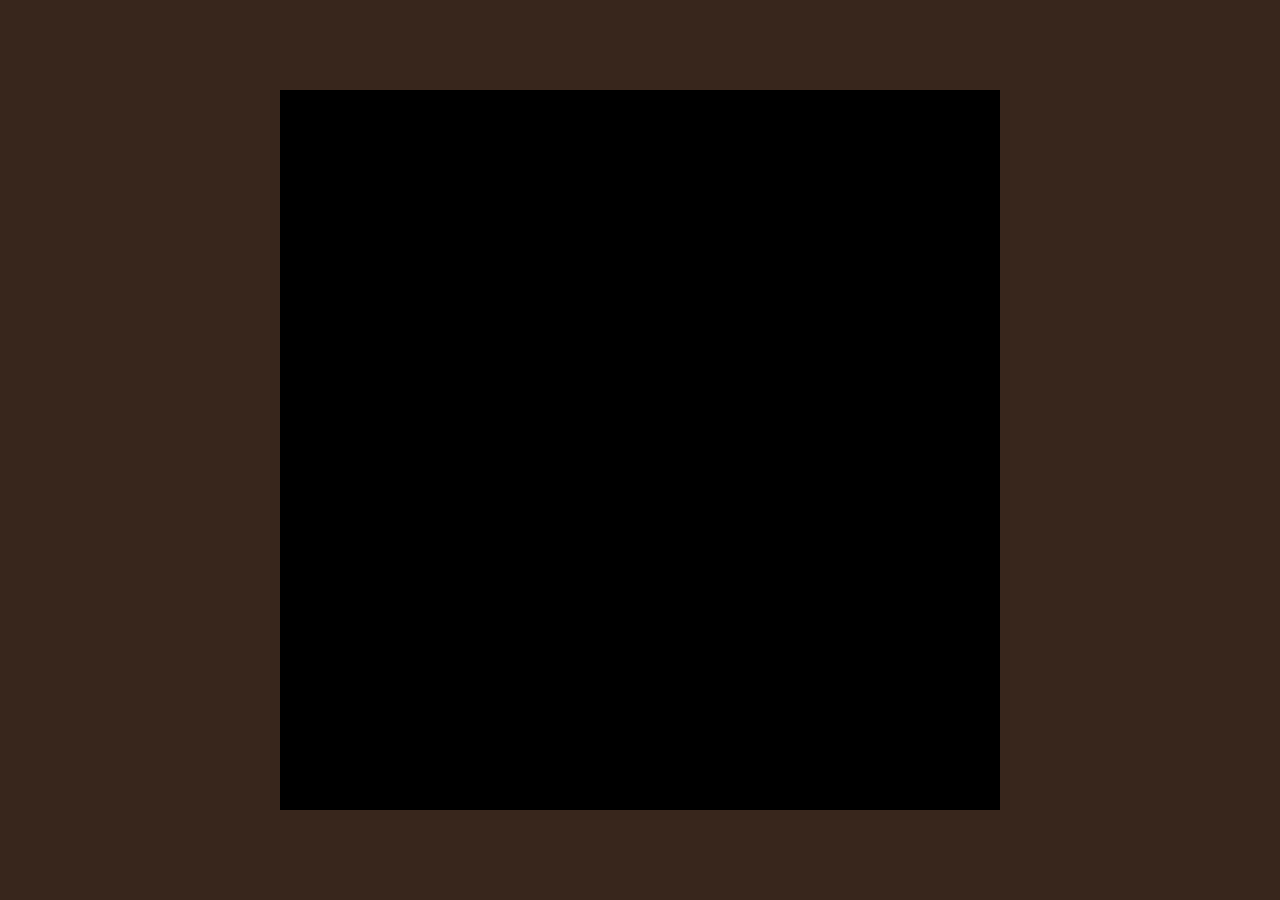
==== static/index.html @ 86757888 "autostart" ====
<!DOCTYPE html>
<html lang="en">
<head>
  <meta charset="UTF-8">
  <meta name="viewport" content="width=device-width, initial-scale=1.0">
  <title>Chess AI</title>
  <link rel="stylesheet" href="style.css">
</head>
<body>
  
  <div id="board"></div>
  
  <script src="script.js"></script>
</body>
</html>
---- static/style.css ----
body{
  background-color: rgb(56, 38, 28);
}

#board{
  width:80vh;
  height:80vh;
  background-color: black;
  margin: auto;
  margin-top: 10vh;
}

.tile{
  width: 10vh;
  height: 10vh;
  background-color: rgb(200, 189, 180);
  float: left;
}

.tile.white{
  background-color: rgb(75, 129, 39);
}

.piece{
  width: 8vh;
  height: 8vh;
  position: relative;
  top: 1vh;
  left: 1vh;

  background-image: url("image.png");
  background-size: 50vh;
}


.q{
  background-position-x: -85px;
}

.r{
  background-position-x: -335px;
}

.b{
  background-position-x: -170px;
}

.n{
  background-position-x: -255px;
}

.p{
  background-position-x: -420px;
}

.piece.black{
  background-position-y: 80px;
}

.tile.white:hover{
  background-color: rgb(119, 185, 81);
}

.tile:hover{
  background-color: rgb(221, 221, 221);
}
.tile.active, .tile.active:hover{
  background-color: red;
}
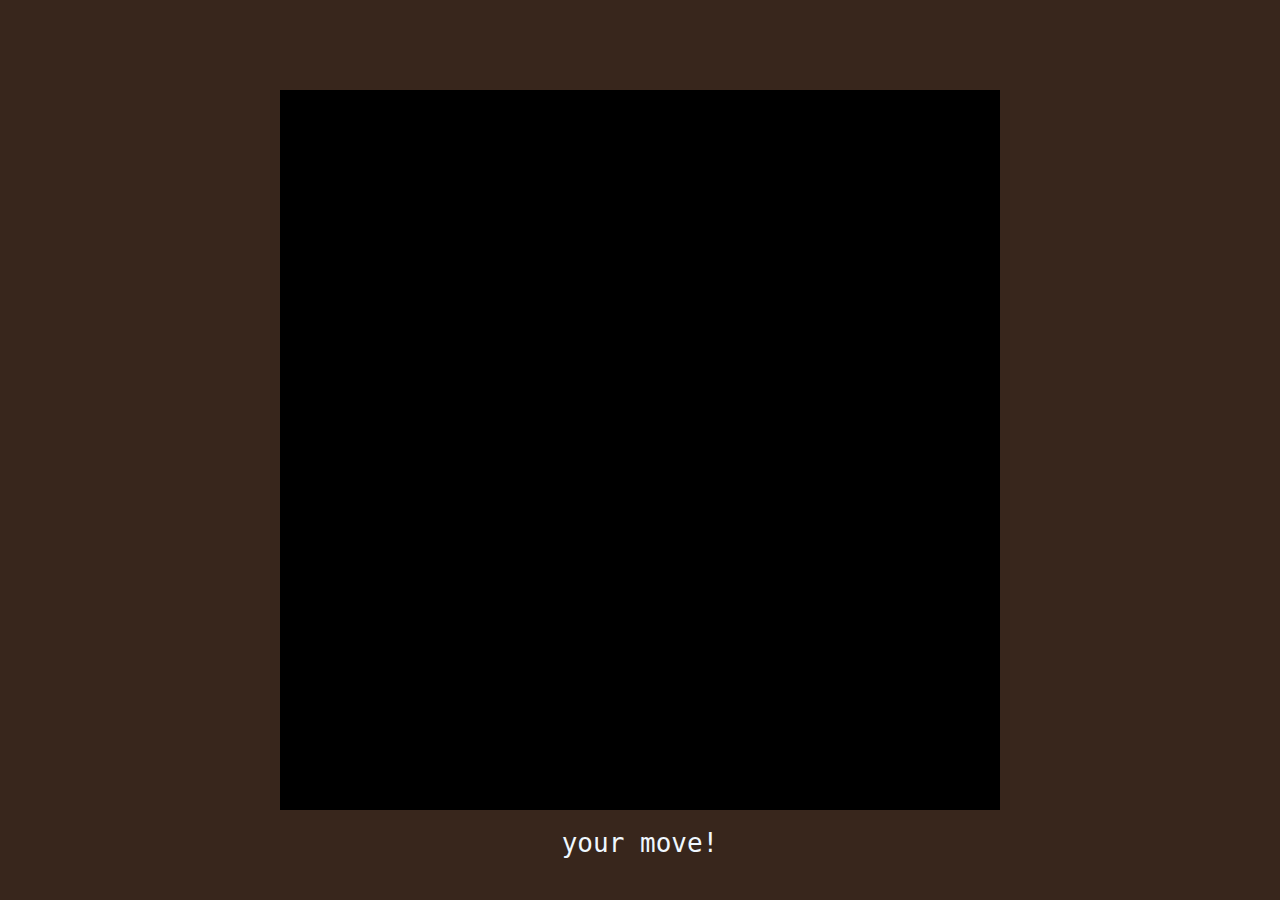
==== commit 0ce96faa: "ui fix" ====
--- a/static/index.html
+++ b/static/index.html
@@ -9,6 +9,7 @@
 <body>
   
   <div id="board"></div>
+  <p id="status">your move!</p>
   
   <script src="script.js"></script>
 </body>
--- a/static/style.css
+++ b/static/style.css
@@ -1,5 +1,6 @@
 body{
   background-color: rgb(56, 38, 28);
+  font-family: monospace;
 }
 
 #board{
@@ -34,27 +35,27 @@
 
 
 .q{
-  background-position-x: -85px;
+  background-position-x: -8.5vh;
 }
 
 .r{
-  background-position-x: -335px;
+  background-position-x: -33.5vh;
 }
 
 .b{
-  background-position-x: -170px;
+  background-position-x: -17vh;
 }
 
 .n{
-  background-position-x: -255px;
+  background-position-x: -25.5vh;
 }
 
 .p{
-  background-position-x: -420px;
+  background-position-x: -42vh;
 }
 
 .piece.black{
-  background-position-y: 80px;
+  background-position-y: 8vh;
 }
 
 .tile.white:hover{
@@ -66,4 +67,13 @@
 }
 .tile.active, .tile.active:hover{
   background-color: red;
+}
+
+#status{
+  color: aliceblue;
+  text-align: center;
+  width:20vh;
+  margin: auto;
+  margin-top: 2vh;
+  font-size: 2em;
 }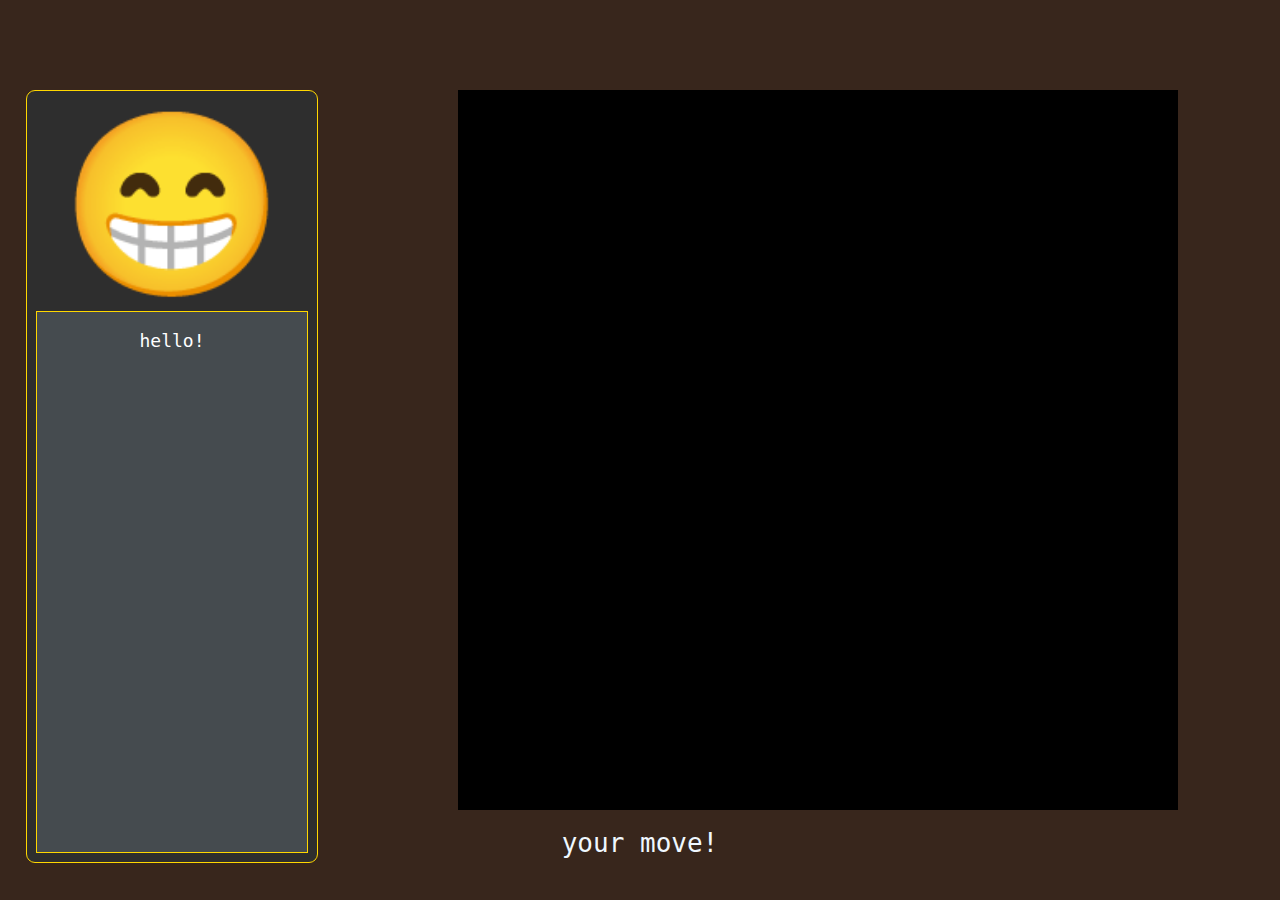
==== commit 48c23a9f: "status" ====
--- a/static/index.html
+++ b/static/index.html
@@ -8,6 +8,14 @@
 </head>
 <body>
   
+  <div id="character">
+    <div id="face">😁</div>
+    <div id="chat">
+      <p>hello!</p>
+    </div>
+    <!-- <input type="text"> -->
+  </div>
+
   <div id="board"></div>
   <p id="status">your move!</p>
   
--- a/static/style.css
+++ b/static/style.css
@@ -7,8 +7,8 @@
   width:80vh;
   height:80vh;
   background-color: black;
-  margin: auto;
   margin-top: 10vh;
+  margin-left: 50vh;
 }
 
 .tile{
@@ -76,4 +76,31 @@
   margin: auto;
   margin-top: 2vh;
   font-size: 2em;
+}
+
+#character{
+  position: absolute;
+  margin-left: 2vh;
+  background-color: rgb(46, 46, 46);
+  padding:1vh;
+  border-radius: 1vh;
+  border: 1px solid gold;
+  text-align: center  ;
+}
+
+#face{
+  font-size: 20vh;
+  margin: auto;
+}
+
+#chat{
+  background-color: rgb(69, 75, 79);
+  border: 1px solid gold;
+  width:30vh;
+  height: 60vh;
+}
+
+#chat>p{
+  color:white;
+  font-size: 2vh;
 }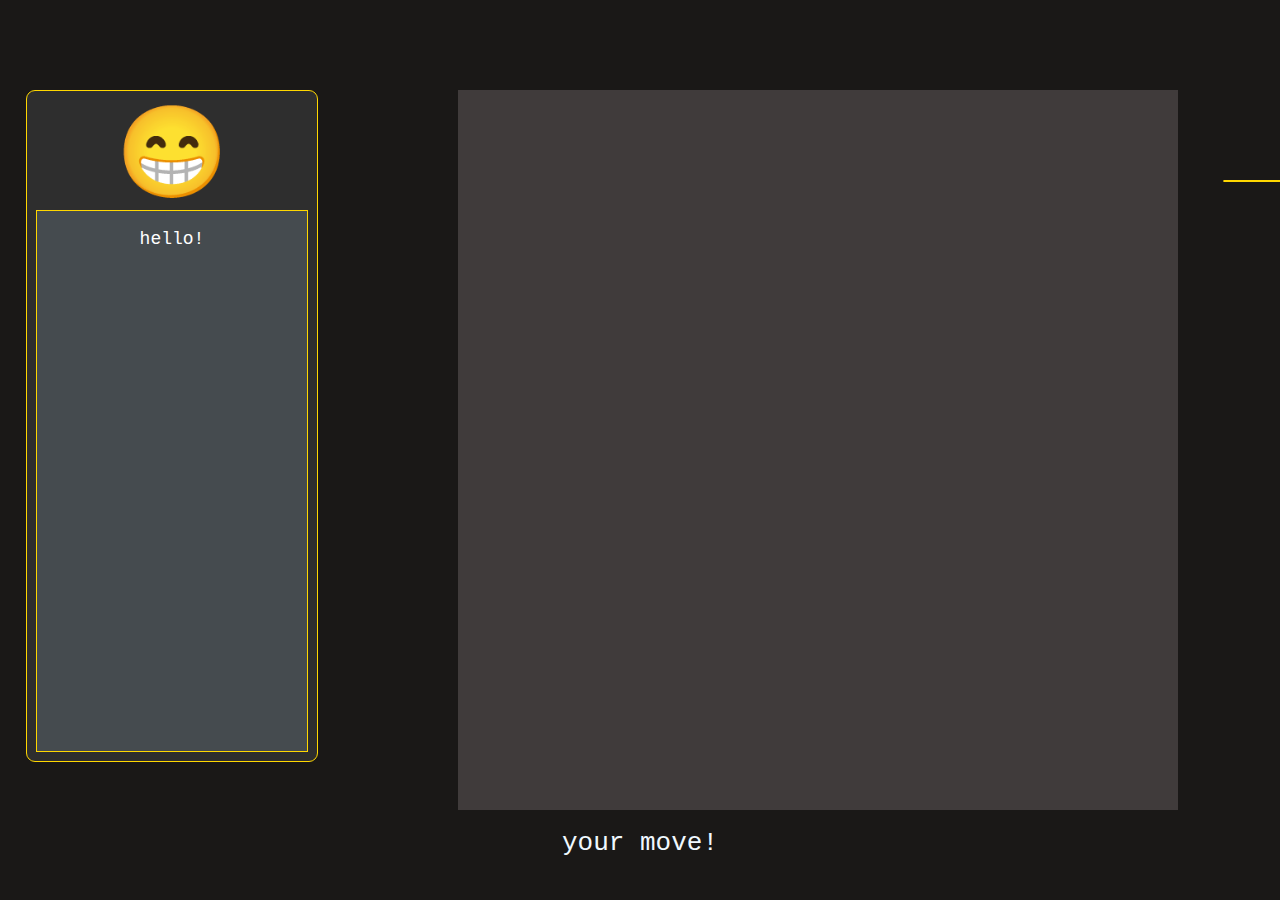
==== commit 0a34da86: "create dataset" ====
--- a/static/index.html
+++ b/static/index.html
@@ -13,7 +13,9 @@
     <div id="chat">
       <p>hello!</p>
     </div>
-    <!-- <input type="text"> -->
+  </div>
+  <div id="history">
+    
   </div>
 
   <div id="board"></div>
--- a/static/style.css
+++ b/static/style.css
@@ -1,12 +1,12 @@
 body{
-  background-color: rgb(56, 38, 28);
+  background-color: rgb(26, 24, 23);
   font-family: monospace;
 }
 
 #board{
   width:80vh;
   height:80vh;
-  background-color: black;
+  background-color: rgb(64, 59, 59);
   margin-top: 10vh;
   margin-left: 50vh;
 }
@@ -89,8 +89,34 @@
 }
 
 #face{
-  font-size: 20vh;
+  font-size: 10vh;
   margin: auto;
+}
+
+#history{
+  width:10vh;
+  position: absolute;
+  margin-top: 10vh;
+  margin-left: 135vh;
+  background-color: gray;
+  border-radius: 1vh;
+  border: 1px solid gold;
+  max-height: 40vh;
+  overflow: auto;
+}
+
+#history>p{
+  color:white;
+  font-family: monospace;
+  cursor: pointer;
+  background-color: rgb(92, 92, 92);
+  text-align: center;
+  margin:0;
+  padding:.5em;
+}
+
+#history>p:hover{
+  background-color: grey;
 }
 
 #chat{
@@ -103,4 +129,5 @@
 #chat>p{
   color:white;
   font-size: 2vh;
-}+}
+
